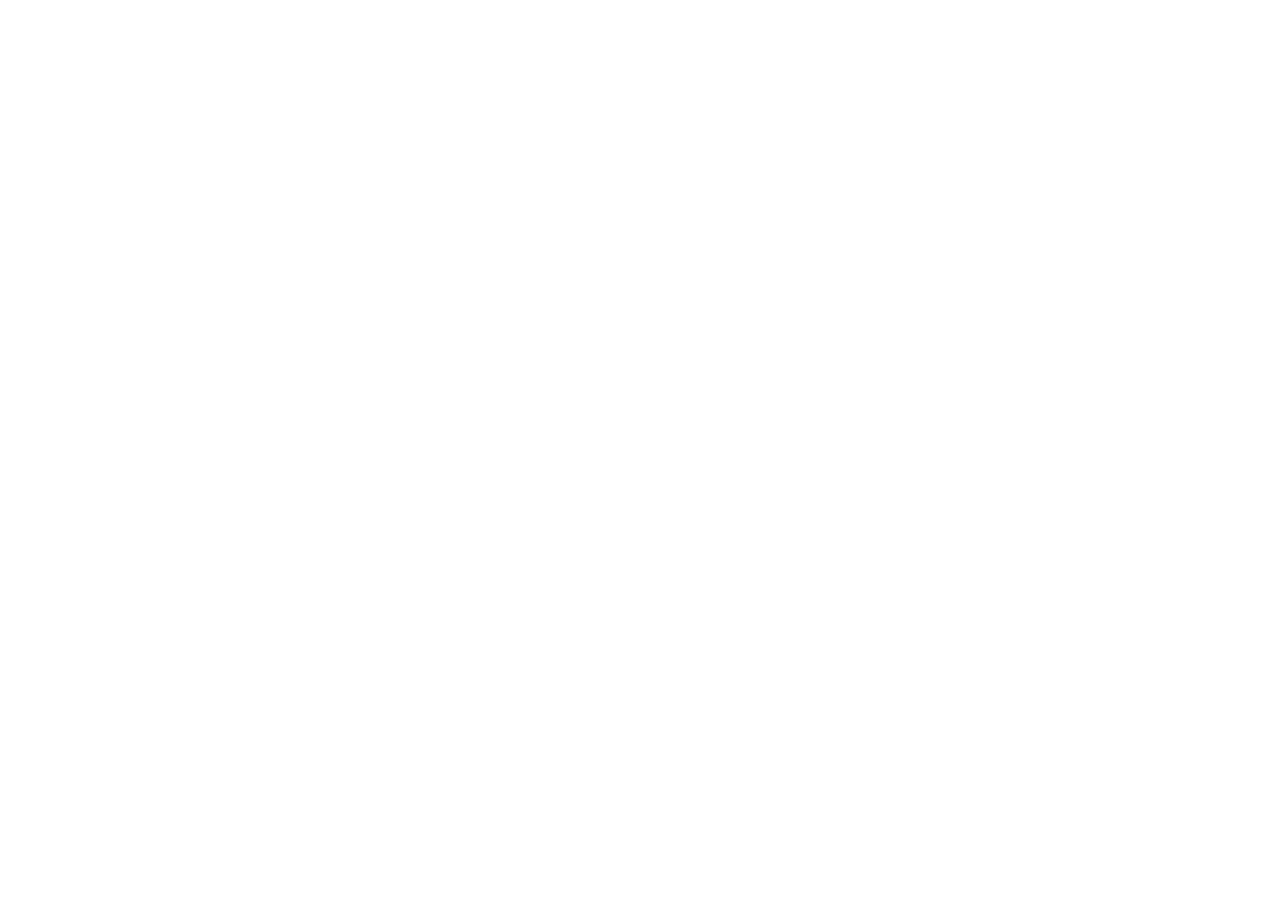
==== index.html @ 7c4f5ba1 "First commit" ====
<!DOCTYPE html>
<html lang="es">
<head>
    <meta charset="UTF-8">
    <meta http-equiv="X-UA-Compatible" content="IE=edge">
    <meta name="viewport" content="width=device-width, initial-scale=1.0">
    <title>BlogdeCafe</title>
    <link rel="stylesheet" href="./assets/css/normalize.css">
    <link rel="preconnect" href="https://fonts.googleapis.com">
<link rel="preconnect" href="https://fonts.gstatic.com" crossorigin>
<link href="https://fonts.googleapis.com/css2?family=Open+Sans&family=PT+Sans:wght@400;700&display=swap" rel="stylesheet">
    <link rel="stylesheet" href="./assets/css/global.css">

</head>
<body>
    
</body>
</html>
---- assets/css/global.css ----
:root {
    --fuenteHeading: 'PT Sans', sans-serif;
    --fuenteParrafos: 'Open Sans', sans-serif;

    --primario: #784d3c;
    --blanco: #ffffff;
    --negro: #000000;
}

html {
    box-sizing: border-box;
    font-size: 62.5%; /** 1rem=10px **/
}

*, *:before, *:after {
    box-sizing: inherit;
}

body {
    font-family: var(--fuenteParrafos);
    font-size: 1.6rem;
    line-height: 2;
}

/**Globales**/

.contenedor {
    max-width: 120rem;
    width: 90%;
    margin: 0 auto;
}

a {
    text-decoration: none;
}

h1, h2, h3, h4 {
    font-family: var(--fuenteHeading);
}

h1 {
    font-size: 4.8rem;
}

h2 {
    font-size: 4rem;
}

h3 {
    font-size: 3.2rem;
}

h4 {
    font-size: 2.8rem;
}

img {
    max-width: 100%;
}

/**Utlidades**/

.no-margin {
    margin: 0;
}

.no-padding {
    padding: 0;
}

.centrar-texto {
    text-align: center;
}
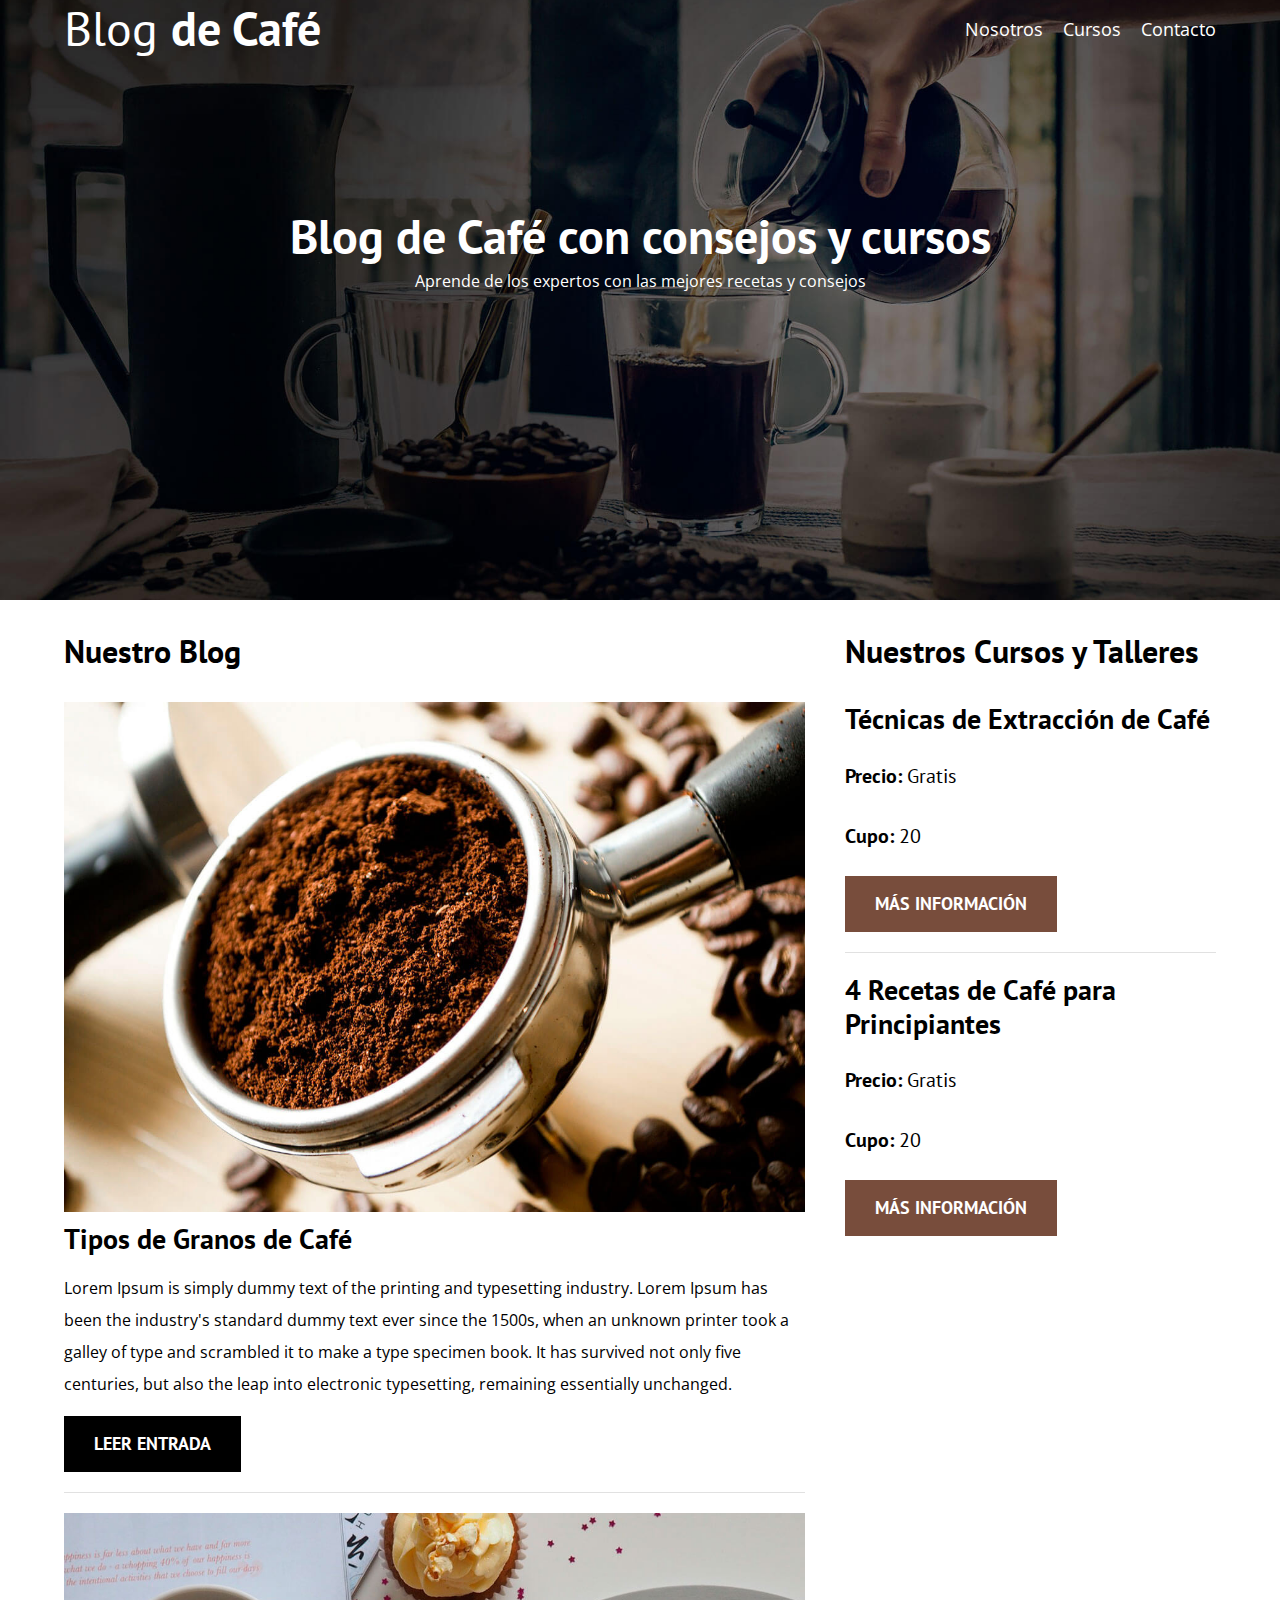
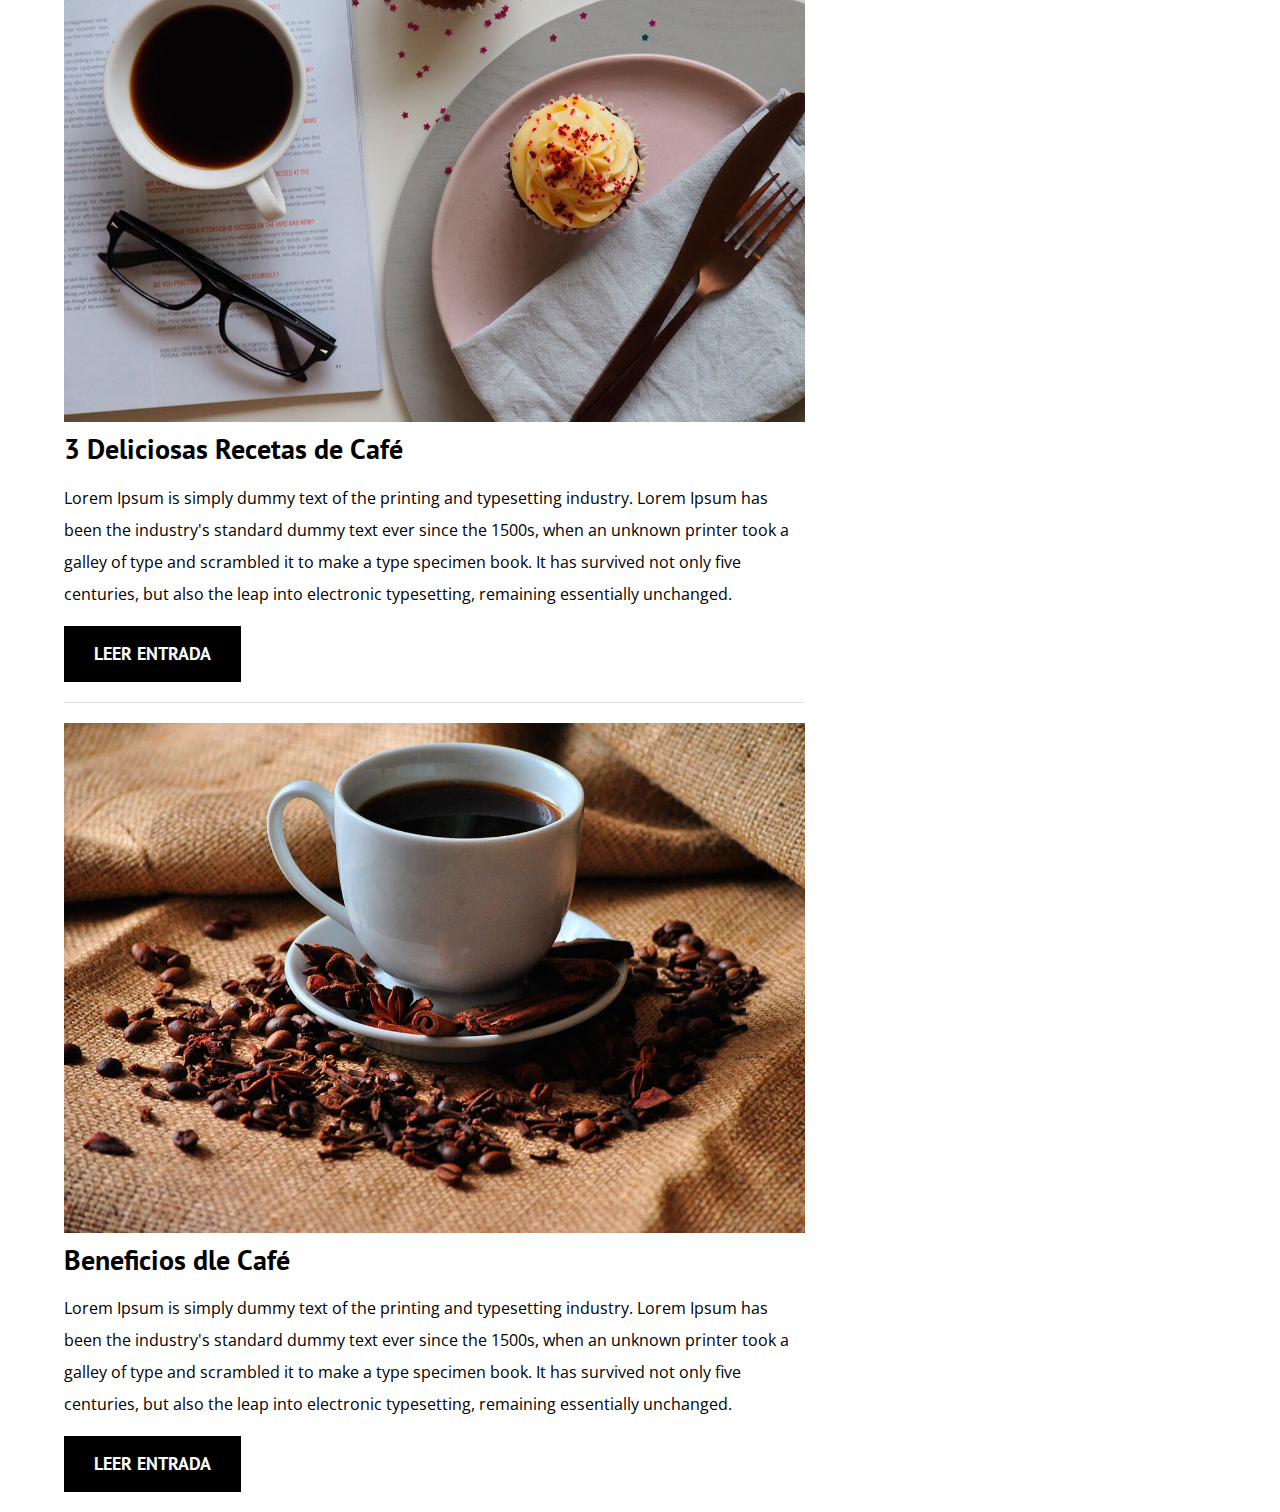
==== commit f60804ea: "Avance index.html" ====
--- a/index.html
+++ b/index.html
@@ -1,5 +1,6 @@
 <!DOCTYPE html>
 <html lang="es">
+
 <head>
     <meta charset="UTF-8">
     <meta http-equiv="X-UA-Compatible" content="IE=edge">
@@ -7,12 +8,101 @@
     <title>BlogdeCafe</title>
     <link rel="stylesheet" href="./assets/css/normalize.css">
     <link rel="preconnect" href="https://fonts.googleapis.com">
-<link rel="preconnect" href="https://fonts.gstatic.com" crossorigin>
-<link href="https://fonts.googleapis.com/css2?family=Open+Sans&family=PT+Sans:wght@400;700&display=swap" rel="stylesheet">
+    <link rel="preconnect" href="https://fonts.gstatic.com" crossorigin>
+    <link href="https://fonts.googleapis.com/css2?family=Open+Sans&family=PT+Sans:wght@400;700&display=swap"
+        rel="stylesheet">
     <link rel="stylesheet" href="./assets/css/global.css">
+</head>
 
-</head>
 <body>
-    
+    <header class="header">
+        <div class="contenedor">
+            <div class="barra">
+                <a class="logo" href="index.html">
+                    <h1 class="logo__nombre no-margin centrar-texto">Blog <span class="logo__bold">de Café</span></h1>
+                </a>
+                <nav class="navegacion">
+                    <a href="nosotros.html" class="navegacion__enlace">Nosotros</a>
+                    <a href="cursos.html" class="navegacion__enlace">Cursos</a>
+                    <a href="contacto.html" class="navegacion__enlace">Contacto</a>
+                </nav>
+            </div>
+
+        </div>
+
+        <div class="header__texto">
+            <h1 class="no-margin">Blog de Café con consejos y cursos</h1>
+            <p class="no-margin">Aprende de los expertos con las mejores recetas y consejos</p>
+        </div>
+
+    </header>
+
+    <div class="contenedor contenido-principal">
+        <main class="blog">
+            <h3>Nuestro Blog</h3>
+            <article class="entrada"> 
+                    <div class="entrada__imagen">
+                        <img src="assets/img/blog1.jpg" alt="imagen blog">
+                    </div>
+                    <div class="entrada__contenido">
+                        <h4 class="no-margin">Tipos de Granos de Café</h4>
+                        <p>Lorem Ipsum is simply dummy text of the printing and typesetting industry. Lorem Ipsum has been the industry's standard dummy text ever since the 1500s, when an unknown printer took a galley of type and scrambled it to make a type specimen book. It has survived not only five centuries, but also the leap into electronic typesetting, remaining essentially unchanged. </p>
+                        <a href="entrada.html" class="boton boton--primario">Leer Entrada</a>
+                    </div>
+                    <div class="entrada__"></div>
+            </article>
+            <article class="entrada"> 
+                <div class="entrada__imagen">
+                    <img src="assets/img/blog2.jpg" alt="imagen blog">
+                </div>
+                <div class="entrada__contenido">
+                    <h4 class="no-margin">3 Deliciosas Recetas de Café</h4>
+                    <p>Lorem Ipsum is simply dummy text of the printing and typesetting industry. Lorem Ipsum has been the industry's standard dummy text ever since the 1500s, when an unknown printer took a galley of type and scrambled it to make a type specimen book. It has survived not only five centuries, but also the leap into electronic typesetting, remaining essentially unchanged. </p>
+                    <a href="entrada.html" class="boton boton--primario">Leer Entrada</a>
+                </div>
+                <div class="entrada__"></div>
+        </article>
+        <article class="entrada"> 
+            <div class="entrada__imagen">
+                <img src="assets/img/blog3.jpg" alt="imagen blog">
+            </div>
+            <div class="entrada__contenido">
+                <h4 class="no-margin">Beneficios dle Café</h4>
+                <p>Lorem Ipsum is simply dummy text of the printing and typesetting industry. Lorem Ipsum has been the industry's standard dummy text ever since the 1500s, when an unknown printer took a galley of type and scrambled it to make a type specimen book. It has survived not only five centuries, but also the leap into electronic typesetting, remaining essentially unchanged. </p>
+                <a href="entrada.html" class="boton boton--primario">Leer Entrada</a>
+            </div>
+            <div class="entrada__"></div>
+    </article>
+        </main>
+        <aside class="sidebar">
+            <h3>Nuestros Cursos y Talleres</h3>
+
+            <ul class="cursos no-padding">
+                <li class="widget-curso">
+                    <h4 class="no-margin"> Técnicas de Extracción de Café</h4>
+                    <p class="widget-curso__label"> Precio:
+                        <span class="widget-curso__info">Gratis</span>
+                    </p>
+                    <p class="widget-curso__label"> Cupo:
+                        <span class="widget-curso__info">20</span>
+                    </p>
+                    <a href="entrada.html" class="boton boton--secundario">Más Información</a>
+                </li>
+
+                <li class="widget-curso">
+                    <h4 class="no-margin"> 4 Recetas de Café para Principiantes</h4>
+                    <p class="widget-curso__label"> Precio:
+                        <span class="widget-curso__info">Gratis</span>
+                    </p>
+                    <p class="widget-curso__label"> Cupo:
+                        <span class="widget-curso__info">20</span>
+                    </p>
+                    <a href="entrada.html" class="boton boton--secundario">Más Información</a>
+                </li>
+            </ul>
+        </aside>
+    </div>
+
 </body>
+
 </html>--- a/assets/css/global.css
+++ b/assets/css/global.css
@@ -3,16 +3,20 @@
     --fuenteParrafos: 'Open Sans', sans-serif;
 
     --primario: #784d3c;
+    --gris: #e1e1e1;
     --blanco: #ffffff;
     --negro: #000000;
 }
 
 html {
     box-sizing: border-box;
-    font-size: 62.5%; /** 1rem=10px **/
-}
-
-*, *:before, *:after {
+    font-size: 62.5%;
+    /** 1rem=10px **/
+}
+
+*,
+*:before,
+*:after {
     box-sizing: inherit;
 }
 
@@ -34,8 +38,12 @@
     text-decoration: none;
 }
 
-h1, h2, h3, h4 {
+h1,
+h2,
+h3,
+h4 {
     font-family: var(--fuenteHeading);
+    line-height: 1.2;
 }
 
 h1 {
@@ -72,3 +80,121 @@
     text-align: center;
 }
 
+/**Header**/
+
+.header {
+    background-image: url(../img/banner.jpg);
+    height: 60rem;
+    background-size: cover;
+    background-repeat: no-repeat;
+    background-position: center center;
+}
+
+.header__texto {
+    text-align: center;
+    color: var(--blanco);
+    margin-top: 5rem;
+}
+
+@media (min-width: 768px) {
+    .header__texto {
+        margin-top: 15rem;
+    }
+}
+
+@media (min-width: 768px) {
+    .barra {
+        display: flex;
+        justify-content: space-between;
+        align-items: center;
+    }
+}
+
+.logo {
+    color: var(--blanco);
+}
+
+.logo__nombre {
+    font-weight: 400;
+}
+
+.logo__bold {
+    font-weight: 700;
+}
+
+.navegacion__enlace {
+    display: block;
+    text-align: center;
+    font-size: 1.8rem;
+    color: var(--blanco);
+}
+
+@media (min-width: 768px) {
+    .navegacion {
+        display: flex;
+        gap: 2rem;
+    }
+}
+
+@media (min-width: 768px) {
+    .contenido-principal {
+        display: grid;
+        grid-template-columns: 2fr 1fr; 
+        column-gap: 4rem;
+    }
+}
+.entrada {
+    border-bottom: 1px solid var(--gris);
+    margin-bottom: 2rem;
+}
+.entrada:last-of-type {
+    border-bottom: none;
+    margin-bottom: 0;
+}
+.boton {
+    display: block;
+    font-family: var(--fuenteHeading);
+    color: var(--blanco);
+    text-align: center;
+    padding: 1rem 3rem;
+    font-size: 1.8rem;
+    text-transform: uppercase;
+    font-weight: 700;
+    margin-bottom: 2rem;
+}
+@media  (min-width: 768px) {
+    .boton {
+        display: inline-block;
+    }
+    
+}
+.boton--primario {
+    background-color: var(--negro);
+}
+.boton--secundario {
+background-color: var(--primario);
+}
+.cursos {
+    list-style: none;
+}
+.widget-curso {
+border-bottom: 1px solid var(--gris);
+margin-bottom: 2rem;
+}
+.widget-curso:last-of-type {
+    border: none;
+    margin-bottom: none;
+}
+.widget-curso__label {
+    font-family: var(--fuenteHeading);
+    font-weight: bold;
+
+}
+.widget-curso__info {
+    font-weight: normal;
+
+}
+.widget-curso__label,
+.widget-curso__info {
+    font-size: 2rem;
+}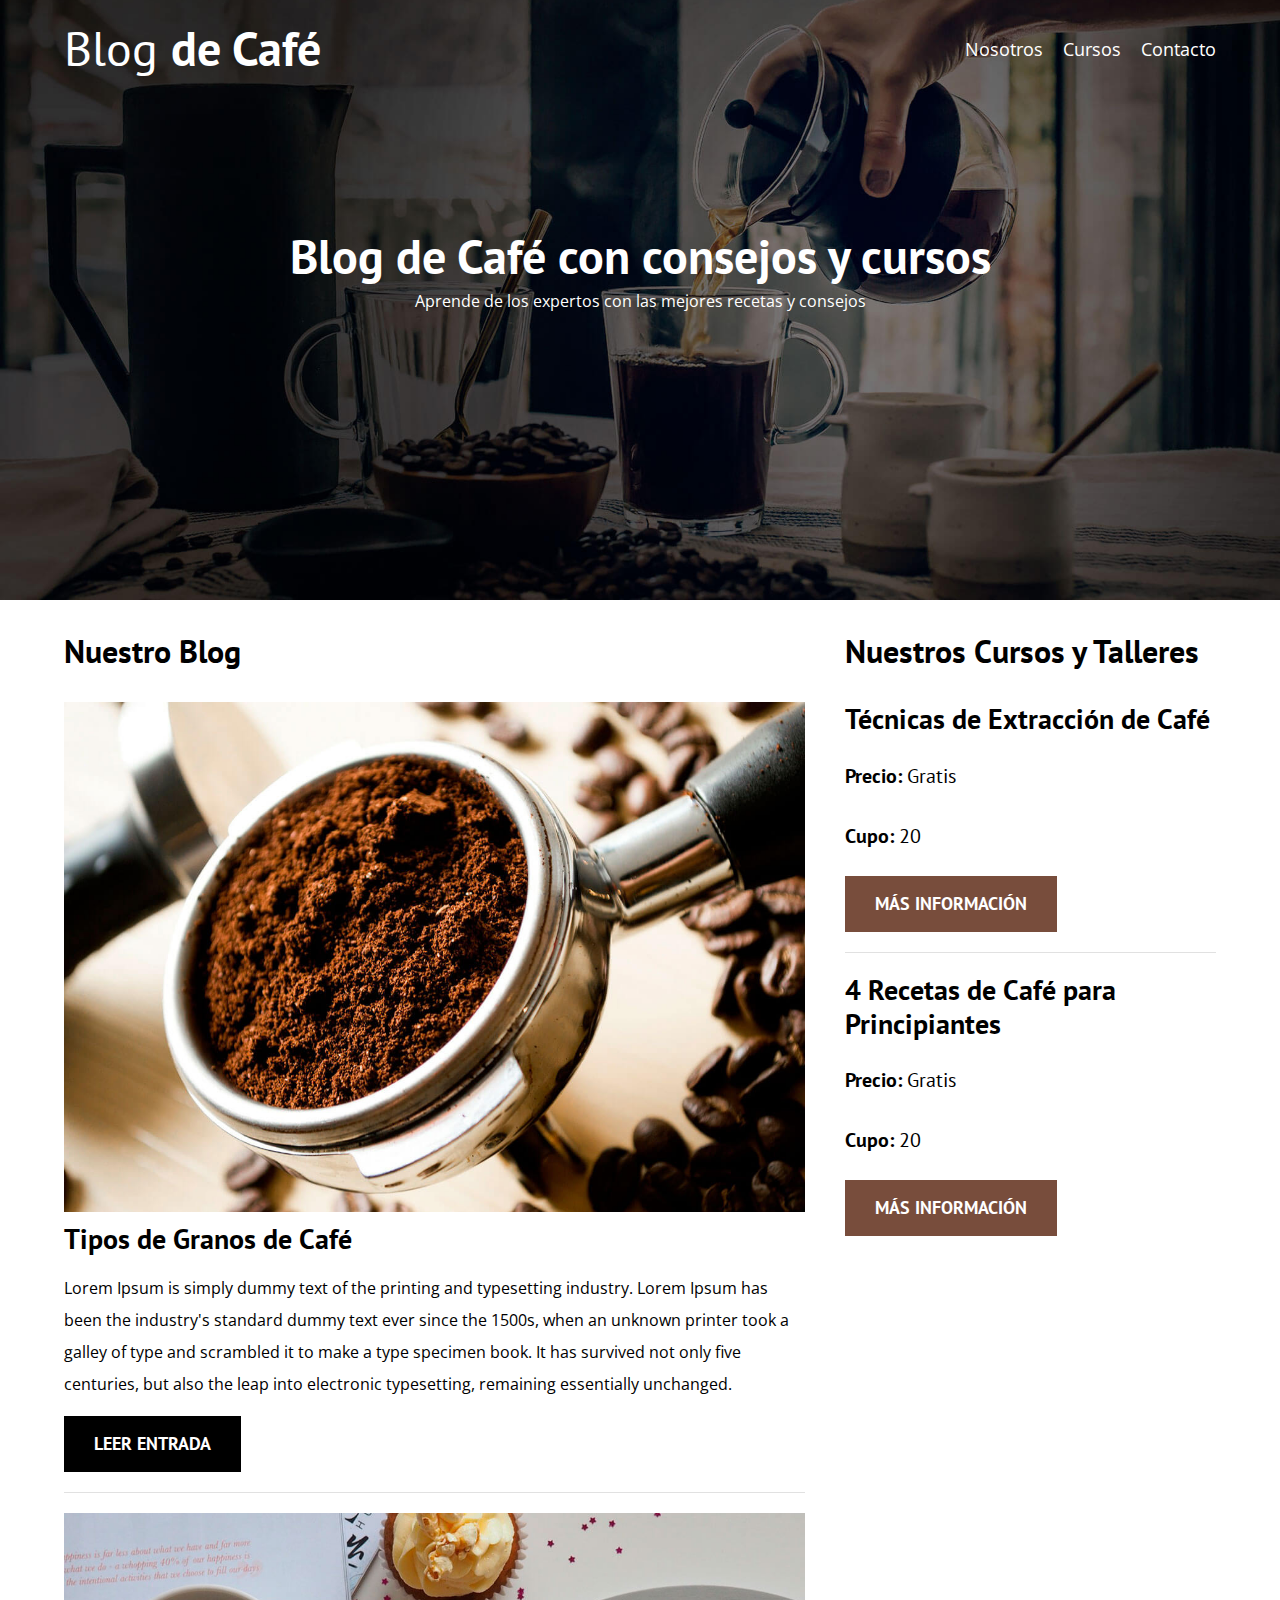
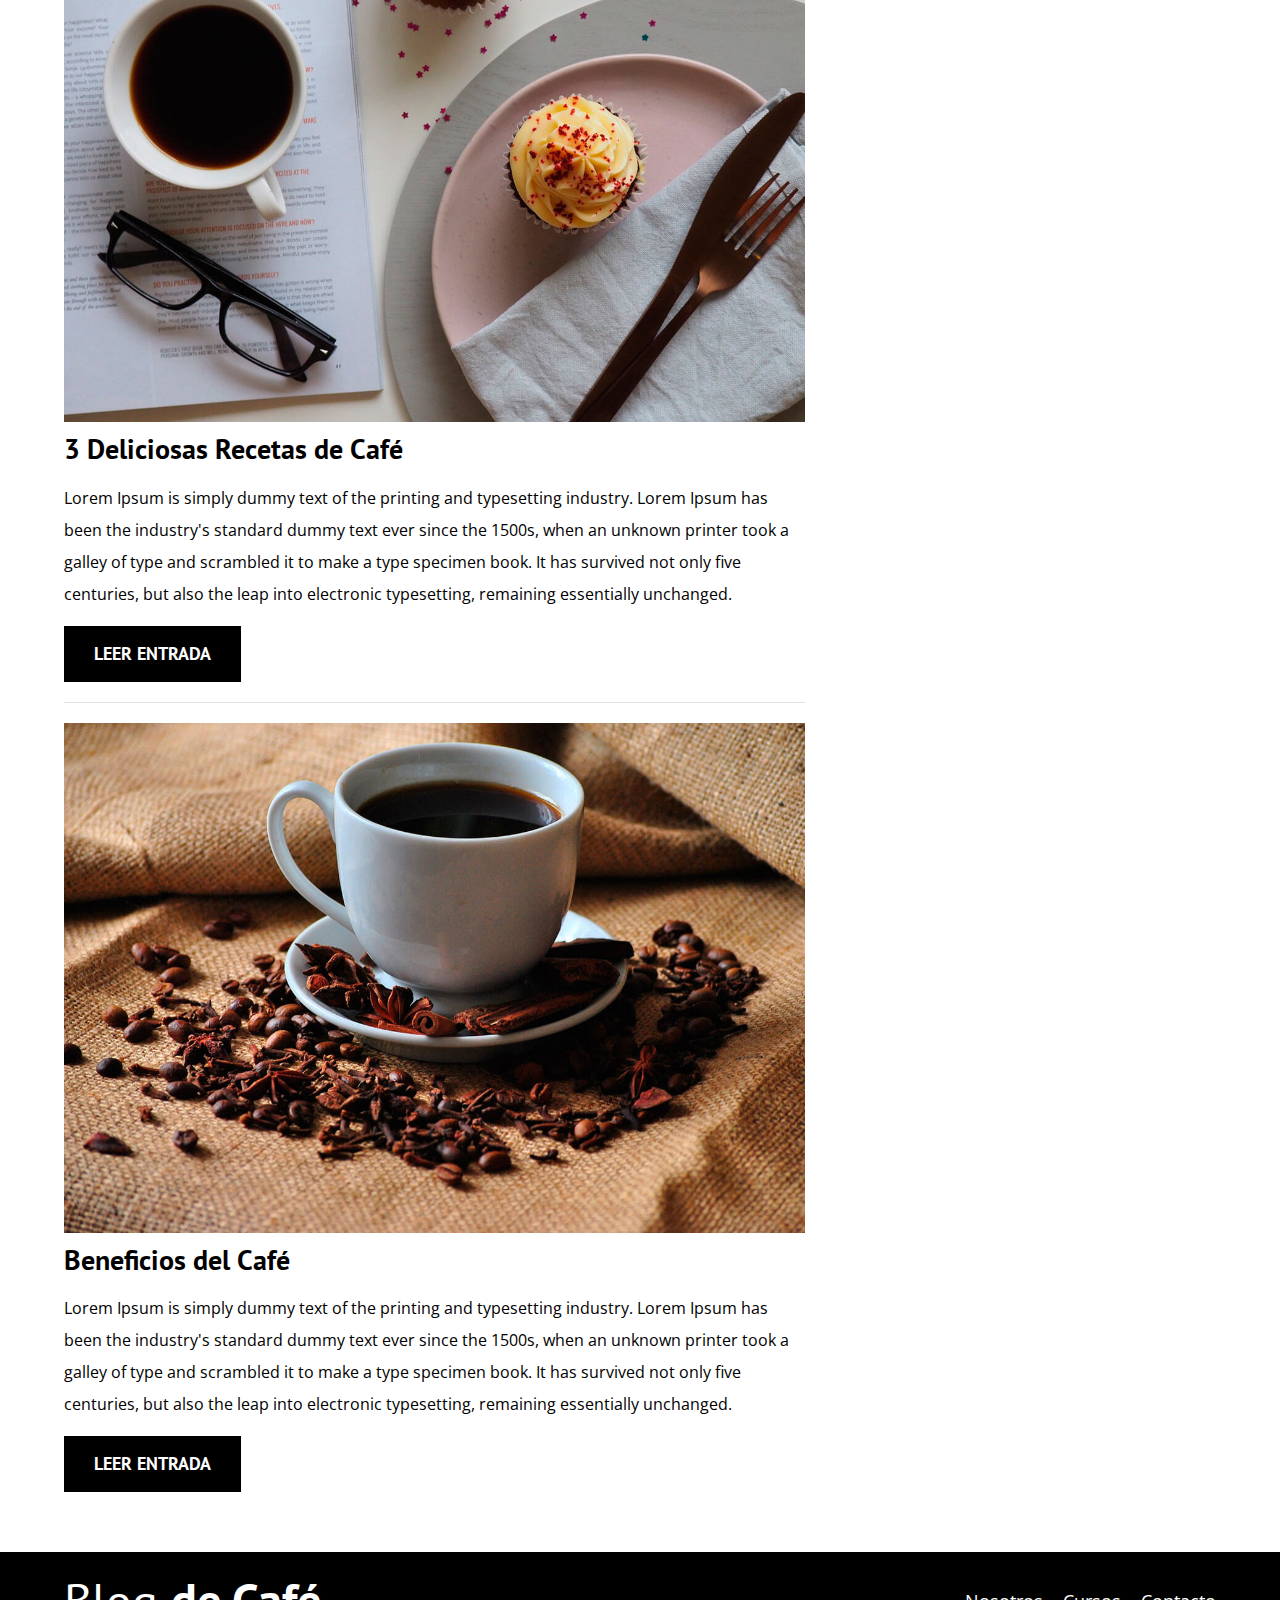
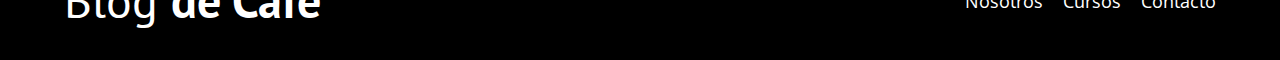
==== commit ef5e23bd: "Finish first version Blog de Cafe" ====
--- a/index.html
+++ b/index.html
@@ -40,39 +40,48 @@
     <div class="contenedor contenido-principal">
         <main class="blog">
             <h3>Nuestro Blog</h3>
-            <article class="entrada"> 
-                    <div class="entrada__imagen">
-                        <img src="assets/img/blog1.jpg" alt="imagen blog">
-                    </div>
-                    <div class="entrada__contenido">
-                        <h4 class="no-margin">Tipos de Granos de Café</h4>
-                        <p>Lorem Ipsum is simply dummy text of the printing and typesetting industry. Lorem Ipsum has been the industry's standard dummy text ever since the 1500s, when an unknown printer took a galley of type and scrambled it to make a type specimen book. It has survived not only five centuries, but also the leap into electronic typesetting, remaining essentially unchanged. </p>
-                        <a href="entrada.html" class="boton boton--primario">Leer Entrada</a>
-                    </div>
-                    <div class="entrada__"></div>
+            <article class="entrada">
+                <div class="entrada__imagen">
+                    <img src="assets/img/blog1.jpg" alt="imagen blog">
+                </div>
+                <div class="entrada__contenido">
+                    <h4 class="no-margin">Tipos de Granos de Café</h4>
+                    <p>Lorem Ipsum is simply dummy text of the printing and typesetting industry. Lorem Ipsum has been
+                        the industry's standard dummy text ever since the 1500s, when an unknown printer took a galley
+                        of type and scrambled it to make a type specimen book. It has survived not only five centuries,
+                        but also the leap into electronic typesetting, remaining essentially unchanged. </p>
+                    <a href="entrada.html" class="boton boton--primario">Leer Entrada</a>
+                </div>
+                <div class="entrada__"></div>
             </article>
-            <article class="entrada"> 
+            <article class="entrada">
                 <div class="entrada__imagen">
                     <img src="assets/img/blog2.jpg" alt="imagen blog">
                 </div>
                 <div class="entrada__contenido">
                     <h4 class="no-margin">3 Deliciosas Recetas de Café</h4>
-                    <p>Lorem Ipsum is simply dummy text of the printing and typesetting industry. Lorem Ipsum has been the industry's standard dummy text ever since the 1500s, when an unknown printer took a galley of type and scrambled it to make a type specimen book. It has survived not only five centuries, but also the leap into electronic typesetting, remaining essentially unchanged. </p>
+                    <p>Lorem Ipsum is simply dummy text of the printing and typesetting industry. Lorem Ipsum has been
+                        the industry's standard dummy text ever since the 1500s, when an unknown printer took a galley
+                        of type and scrambled it to make a type specimen book. It has survived not only five centuries,
+                        but also the leap into electronic typesetting, remaining essentially unchanged. </p>
                     <a href="entrada.html" class="boton boton--primario">Leer Entrada</a>
                 </div>
                 <div class="entrada__"></div>
-        </article>
-        <article class="entrada"> 
-            <div class="entrada__imagen">
-                <img src="assets/img/blog3.jpg" alt="imagen blog">
-            </div>
-            <div class="entrada__contenido">
-                <h4 class="no-margin">Beneficios dle Café</h4>
-                <p>Lorem Ipsum is simply dummy text of the printing and typesetting industry. Lorem Ipsum has been the industry's standard dummy text ever since the 1500s, when an unknown printer took a galley of type and scrambled it to make a type specimen book. It has survived not only five centuries, but also the leap into electronic typesetting, remaining essentially unchanged. </p>
-                <a href="entrada.html" class="boton boton--primario">Leer Entrada</a>
-            </div>
-            <div class="entrada__"></div>
-    </article>
+            </article>
+            <article class="entrada">
+                <div class="entrada__imagen">
+                    <img src="assets/img/blog3.jpg" alt="imagen blog">
+                </div>
+                <div class="entrada__contenido">
+                    <h4 class="no-margin">Beneficios del Café</h4>
+                    <p>Lorem Ipsum is simply dummy text of the printing and typesetting industry. Lorem Ipsum has been
+                        the industry's standard dummy text ever since the 1500s, when an unknown printer took a galley
+                        of type and scrambled it to make a type specimen book. It has survived not only five centuries,
+                        but also the leap into electronic typesetting, remaining essentially unchanged. </p>
+                    <a href="entrada.html" class="boton boton--primario">Leer Entrada</a>
+                </div>
+                <div class="entrada__"></div>
+            </article>
         </main>
         <aside class="sidebar">
             <h3>Nuestros Cursos y Talleres</h3>
@@ -103,6 +112,21 @@
         </aside>
     </div>
 
+    <footer class="footer">
+        <div class="contenedor">
+            <div class="barra">
+                <a class="logo" href="index.html">
+                    <h1 class="logo__nombre no-margin centrar-texto">Blog <span class="logo__bold">de Café</span></h1>
+                </a>
+                <nav class="navegacion">
+                    <a href="nosotros.html" class="navegacion__enlace">Nosotros</a>
+                    <a href="cursos.html" class="navegacion__enlace">Cursos</a>
+                    <a href="contacto.html" class="navegacion__enlace">Contacto</a>
+                </nav>
+            </div>
+        </div>
+    </footer>
+
 </body>
 
 </html>--- a/assets/css/global.css
+++ b/assets/css/global.css
@@ -102,9 +102,11 @@
     }
 }
 
+
 @media (min-width: 768px) {
     .barra {
         display: flex;
+        padding-top: 2rem;
         justify-content: space-between;
         align-items: center;
     }
@@ -139,18 +141,21 @@
 @media (min-width: 768px) {
     .contenido-principal {
         display: grid;
-        grid-template-columns: 2fr 1fr; 
+        grid-template-columns: 2fr 1fr;
         column-gap: 4rem;
     }
 }
+
 .entrada {
     border-bottom: 1px solid var(--gris);
     margin-bottom: 2rem;
 }
+
 .entrada:last-of-type {
     border-bottom: none;
     margin-bottom: 0;
 }
+
 .boton {
     display: block;
     font-family: var(--fuenteHeading);
@@ -161,40 +166,140 @@
     text-transform: uppercase;
     font-weight: 700;
     margin-bottom: 2rem;
-}
-@media  (min-width: 768px) {
+    border: none;
+}
+
+@media (min-width: 768px) {
     .boton {
         display: inline-block;
     }
-    
-}
+}
+
+.boton:hover {
+    cursor: pointer;
+}
+
 .boton--primario {
     background-color: var(--negro);
 }
+
 .boton--secundario {
-background-color: var(--primario);
-}
+    background-color: var(--primario);
+}
+
 .cursos {
     list-style: none;
 }
+
 .widget-curso {
-border-bottom: 1px solid var(--gris);
-margin-bottom: 2rem;
-}
+    border-bottom: 1px solid var(--gris);
+    margin-bottom: 2rem;
+}
+
 .widget-curso:last-of-type {
     border: none;
     margin-bottom: none;
 }
+
 .widget-curso__label {
     font-family: var(--fuenteHeading);
     font-weight: bold;
-
-}
+}
+
 .widget-curso__info {
     font-weight: normal;
-
-}
+}
+
 .widget-curso__label,
 .widget-curso__info {
     font-size: 2rem;
+}
+
+.footer {
+    background-color: var(--negro);
+    padding-bottom: 3rem;
+    margin-top: 4rem;
+}
+
+/**Sobre Nosotros**/
+@media (min-width:768px) {
+    .sobre-nosotros {
+        display: flex;
+        justify-content: space-between;
+    }
+
+    .sobre-nosotros__imagen,
+    .sobre-nosotros__texto {
+        flex-basis: calc(50% - 1rem);
+    }
+}
+
+/**Cursos**/
+
+.curso {
+    padding: 3rem 0;
+    border-bottom: 1px solid var(--gris);
+}
+
+@media (min-width:768px) {
+    .curso {
+        display: grid;
+        grid-template-columns: 1fr 2fr;
+        column-gap: 2rem;
+    }
+
+}
+
+.curso:last-of-type {
+    border: none;
+}
+
+.curso__label {
+    font-family: var(--fuenteHeading);
+    font-weight: bold;
+}
+
+.curso__info {
+    font-weight: normal;
+}
+
+.curso__label,
+.curso__info {
+    font-size: 2rem;
+}
+
+/**Contacto**/
+
+.contacto-bg {
+    background-image: url(../img/contacto.jpg);
+    height: 40rem;
+    background: cover;
+    background-repeat: no-repeat;
+}
+
+.formulario {
+    background-color: var(--blanco);
+    margin: -5rem auto 0 auto;
+    width: 95%;
+    padding: 5rem;
+}
+
+.campo {
+    display: flex;
+    margin-bottom: 2rem;
+    gap: 2rem;
+}
+
+.campo__label {
+    flex: 0 0 9rem;
+    text-align: right;
+}
+
+.campo__field {
+    flex: 1rem;
+    border: 1px solid var(--gris);
+}
+
+.campo__field--textarea {
+    height: 20rem;
 }